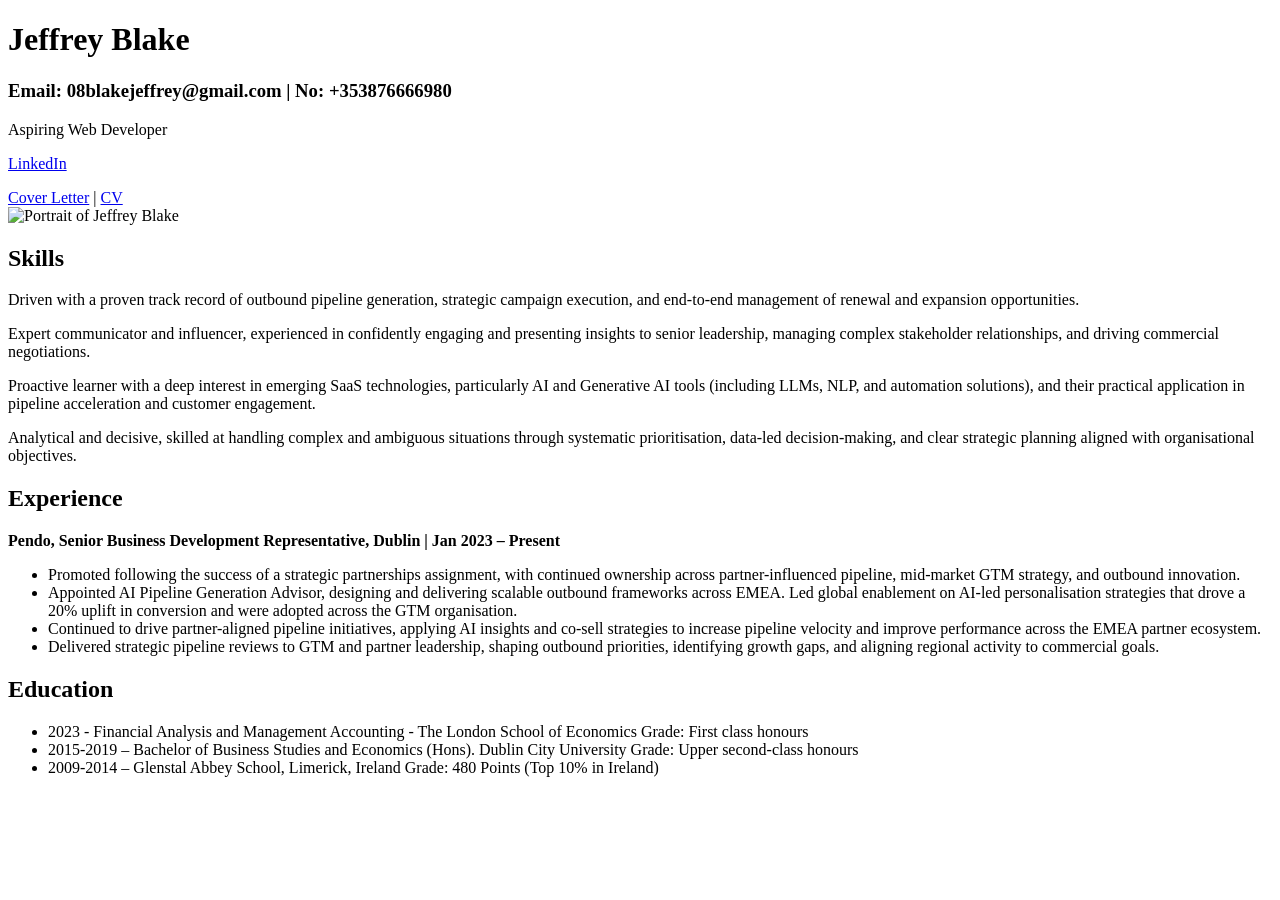
==== cv.html @ 0dbe6f8d "Add files via upload" ====
<!DOCTYPE html>
<html lang="en">
<head>
    <meta charset="utf-8" />
    <meta name="viewport" content="width=device-width, initial-scale=1" />
    <title>My CV — Jeffrey Blake</title>

    <!-- relative path to stylesheet -->
    <link rel="stylesheet" href="styles/style.css" />
</head>

<body>
    <header class="site-header">
      <div class="header-container">
        <div class="header-left">
          <h1>Jeffrey Blake</h1>
          <h3>Email: 08blakejeffrey@gmail.com | No: +353876666980</h3>
          <p class="Intro">Aspiring Web Developer</p>

          <!-- absolute link (social profile) -->
          <p><a class="external" href="https://www.linkedin.com/in/jeffreyblake/" target="_blank" rel="noopener">LinkedIn</a></p>

          <nav class="top-nav">
            <a href="index.html">Cover Letter</a> |
            <a href="cv.html">CV</a>
          </nav>
        </div>

        <div class="header-right">
          <!-- portrait in images/ (relative path) -->
          <img class="portrait" src="images/Profile.jpg" alt="Portrait of Jeffrey Blake" />
        </div>
      </div>
    </header>

    <main class="content">
        <h2>Skills</h2>

        <div class="skills-flex">
            <div class="skill-box">
                <p>Driven with a proven track record of outbound pipeline generation, strategic campaign execution, and end-to-end management of renewal and expansion opportunities.</p>
            </div>

            <div class="skill-box">
                <p>Expert communicator and influencer, experienced in confidently engaging and presenting insights to senior leadership, managing complex stakeholder relationships, and driving commercial negotiations.</p>
            </div>

            <div class="skill-box">
                <p>Proactive learner with a deep interest in emerging SaaS technologies, particularly AI and Generative AI tools (including LLMs, NLP, and automation solutions), and their practical application in pipeline acceleration and customer engagement.</p>
            </div>
        </div>

        <div class="grey-box">
            <p>Analytical and decisive, skilled at handling complex and ambiguous situations through systematic prioritisation, data-led decision-making, and clear strategic planning aligned with organisational objectives.</p>
        </div>

        <h2>Experience</h2>

        <p class="job-header"><strong>Pendo, Senior Business Development Representative, Dublin | Jan 2023 – Present</strong></p>

        <ul>
            <li>Promoted following the success of a strategic partnerships assignment, with continued ownership across partner-influenced pipeline, mid-market GTM strategy, and outbound innovation.</li>

            <li>Appointed AI Pipeline Generation Advisor, designing and delivering scalable outbound frameworks across EMEA. Led global enablement on AI-led personalisation strategies that drove a 20% uplift in conversion and were adopted across the GTM organisation.</li>

            <li>Continued to drive partner-aligned pipeline initiatives, applying AI insights and co-sell strategies to increase pipeline velocity and improve performance across the EMEA partner ecosystem.</li>

            <li>Delivered strategic pipeline reviews to GTM and partner leadership, shaping outbound priorities, identifying growth gaps, and aligning regional activity to commercial goals.</li>
        </ul>

        <h2>Education</h2>

        <ul>
            <li>2023 - Financial Analysis and Management Accounting - The London School of Economics Grade: First class honours</li>

            <li>2015-2019 – Bachelor of Business Studies and Economics (Hons). Dublin City University Grade: Upper second-class honours</li>

            <li>2009-2014 – Glenstal Abbey School, Limerick, Ireland Grade: 480 Points (Top 10% in Ireland)</li>
        </ul>
    </main>
    <footer>
  <p> </p>
</footer>
</body>
</html>
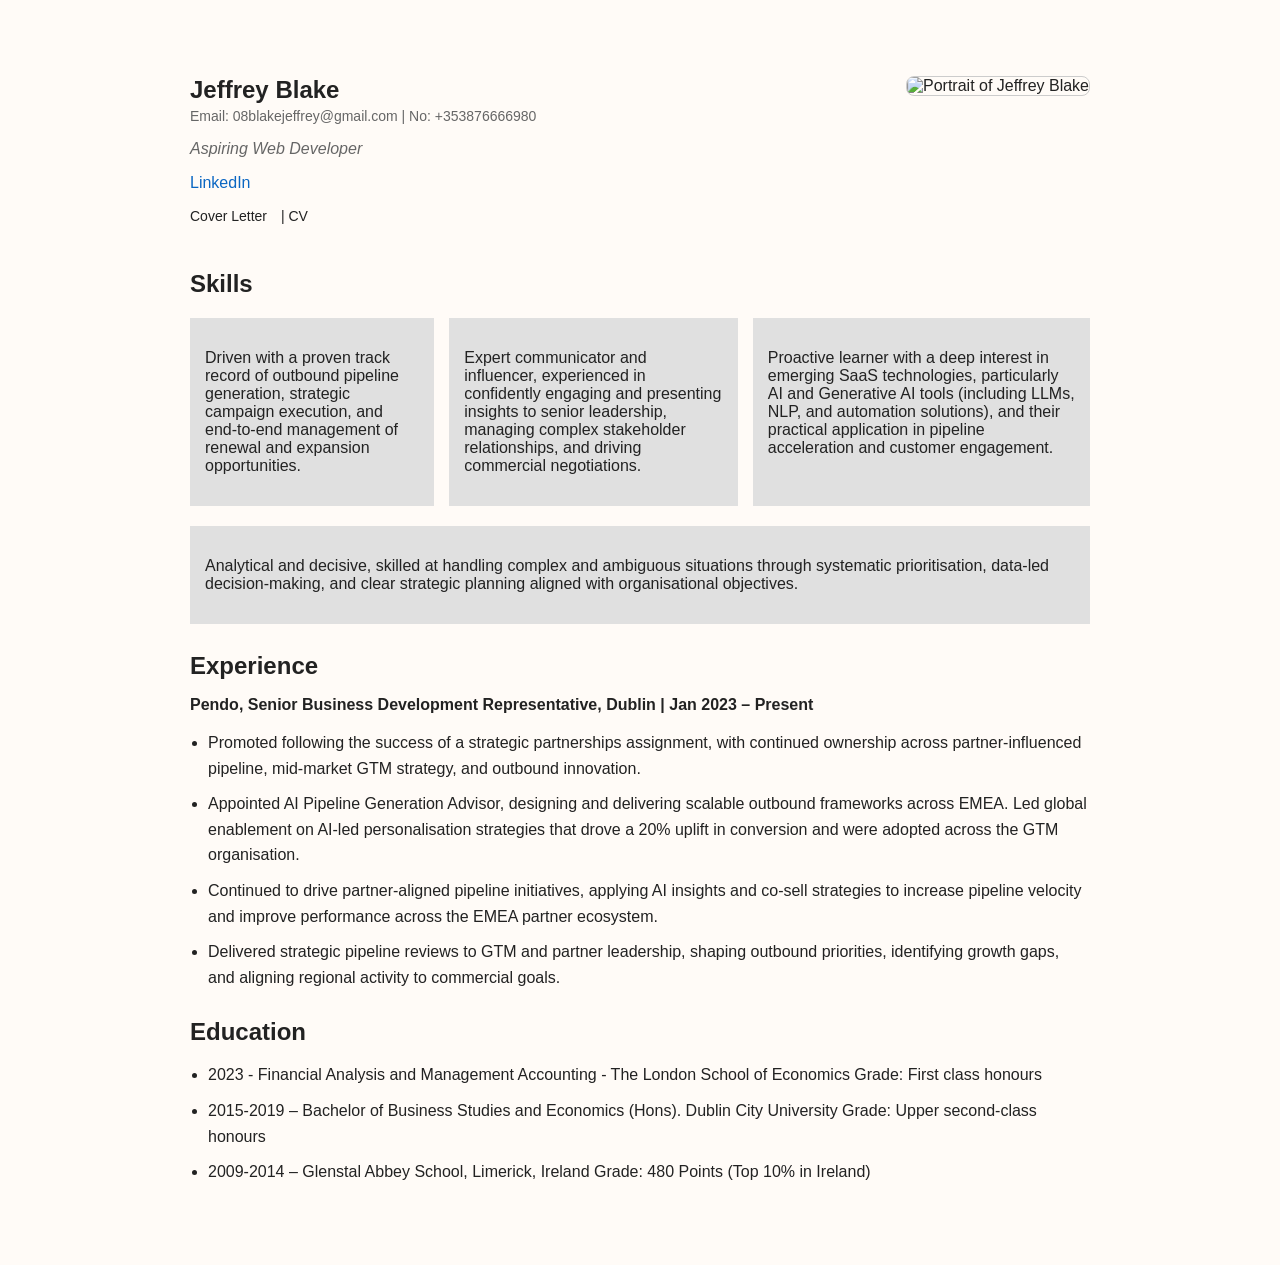
==== commit 4894cfd4: "Update cv.html" ====
--- a/cv.html
+++ b/cv.html
@@ -6,7 +6,7 @@
     <title>My CV — Jeffrey Blake</title>
 
     <!-- relative path to stylesheet -->
-    <link rel="stylesheet" href="styles/style.css" />
+    <link rel="stylesheet" href="style.css" />
 </head>
 
 <body>
@@ -82,4 +82,4 @@
   <p> </p>
 </footer>
 </body>
-</html>+</html>
--- a/style.css
+++ b/style.css
@@ -0,0 +1,203 @@
+:root {
+  --bg: #fffbf7;
+  --muted: #666;
+  --text: #222;
+  --card: #e0e0e0;
+  --max-width: 900px;
+}
+
+/* BASE */
+html, body {
+  height: 100%;
+  margin: 0;
+  background-color: var(--bg);
+  color: var(--text);
+  font-family: Arial, sans-serif;
+  -webkit-font-smoothing: antialiased;
+  -moz-osx-font-smoothing: grayscale;
+  padding: 20px;
+}
+
+/* HEADER LAYOUT */
+.site-header {
+  padding: 18px;
+  max-width: var(--max-width);
+  margin: 18px auto;
+  background-color: var(--bg);
+}
+
+.header-container {
+  display: flex;
+  justify-content: space-between;
+  align-items: flex-start;
+  flex-wrap: wrap;
+}
+
+.header-left {
+  flex: 1 1 65%;
+  min-width: 250px;
+}
+
+.header-left h1 {
+  margin: 0 0 4px;
+  font-size: 24px;
+}
+
+.header-left h3 {
+  margin: 0;
+  font-weight: 400;
+  color: var(--muted);
+  font-size: 14px;
+}
+
+.Intro {
+  font-style: italic;
+  color: var(--muted);
+}
+
+.top-nav {
+  margin-top: 8px;
+  font-size: 14px;
+}
+
+.top-nav a {
+  color: var(--text);
+  text-decoration: none;
+  margin-right: 10px;
+}
+
+.top-nav a:hover {
+  text-decoration: underline;
+}
+
+.header-right {
+  flex: 0 0 auto;
+}
+
+.portrait,
+.header-right .portrait {
+  width: 100px;
+  height: 100px;
+  border-radius: 8px;
+  border: 1px solid #ccc;
+  object-fit: cover;
+}
+
+/* LETTER STYLE LAYOUT */
+.letter-header {
+  border-bottom: 1px solid #ddd;
+  padding-bottom: 10px;
+}
+
+.letter-content {
+  max-width: 720px;
+  margin: 60px auto 80px;
+  padding: 0 30px;
+  background-color: var(--bg);
+  color: var(--text);
+  line-height: 1.6;
+}
+
+.letter-content .date {
+  text-align: right;
+  color: var(--muted);
+  margin-bottom: 30px;
+}
+
+.letter-content p {
+  margin-bottom: 18px;
+}
+
+.letter-content strong {
+  font-weight: bold;
+}
+
+/* CONTENT */
+.content {
+  max-width: var(--max-width);
+  margin: 0 auto 40px;
+  padding: 0 18px;
+}
+
+.content.narrow {
+  max-width: 720px;
+}
+
+h2 {
+  margin-top: 28px;
+  margin-bottom: 12px;
+}
+
+ul {
+  line-height: 1.6;
+  padding-left: 18px;
+}
+
+li {
+  margin-bottom: 10px;
+}
+
+.date {
+  text-align: right;
+  color: var(--muted);
+  margin-bottom: 18px;
+}
+
+/* SKILLS SECTION */
+.skills-flex {
+  display: flex;
+  justify-content: space-between;
+  gap: 15px;
+  margin: 20px 0;
+}
+
+.skill-box,
+.grey-box {
+  background-color: var(--card);
+  padding: 15px;
+}
+
+.grey-box {
+  margin: 20px 0;
+}
+
+.job-header {
+  text-align: left;
+  margin-bottom: 10px;
+}
+
+/* LINKS */
+a.external {
+  color: #0a66c2;
+  text-decoration: none;
+}
+
+/* MEDIA QUERIES */
+@media (max-width: 768px) {
+  .skills-flex {
+    flex-direction: column;
+  }
+
+  .header-container {
+    flex-direction: column;
+    align-items: center;
+    text-align: center;
+  }
+
+  .header-left {
+    order: 2;
+  }
+
+  .header-right {
+    order: 1;
+    margin-bottom: 16px;
+  }
+
+  .top-nav {
+    margin-top: 8px;
+  }
+}
+
+footer {
+  height: 40px; 
+}
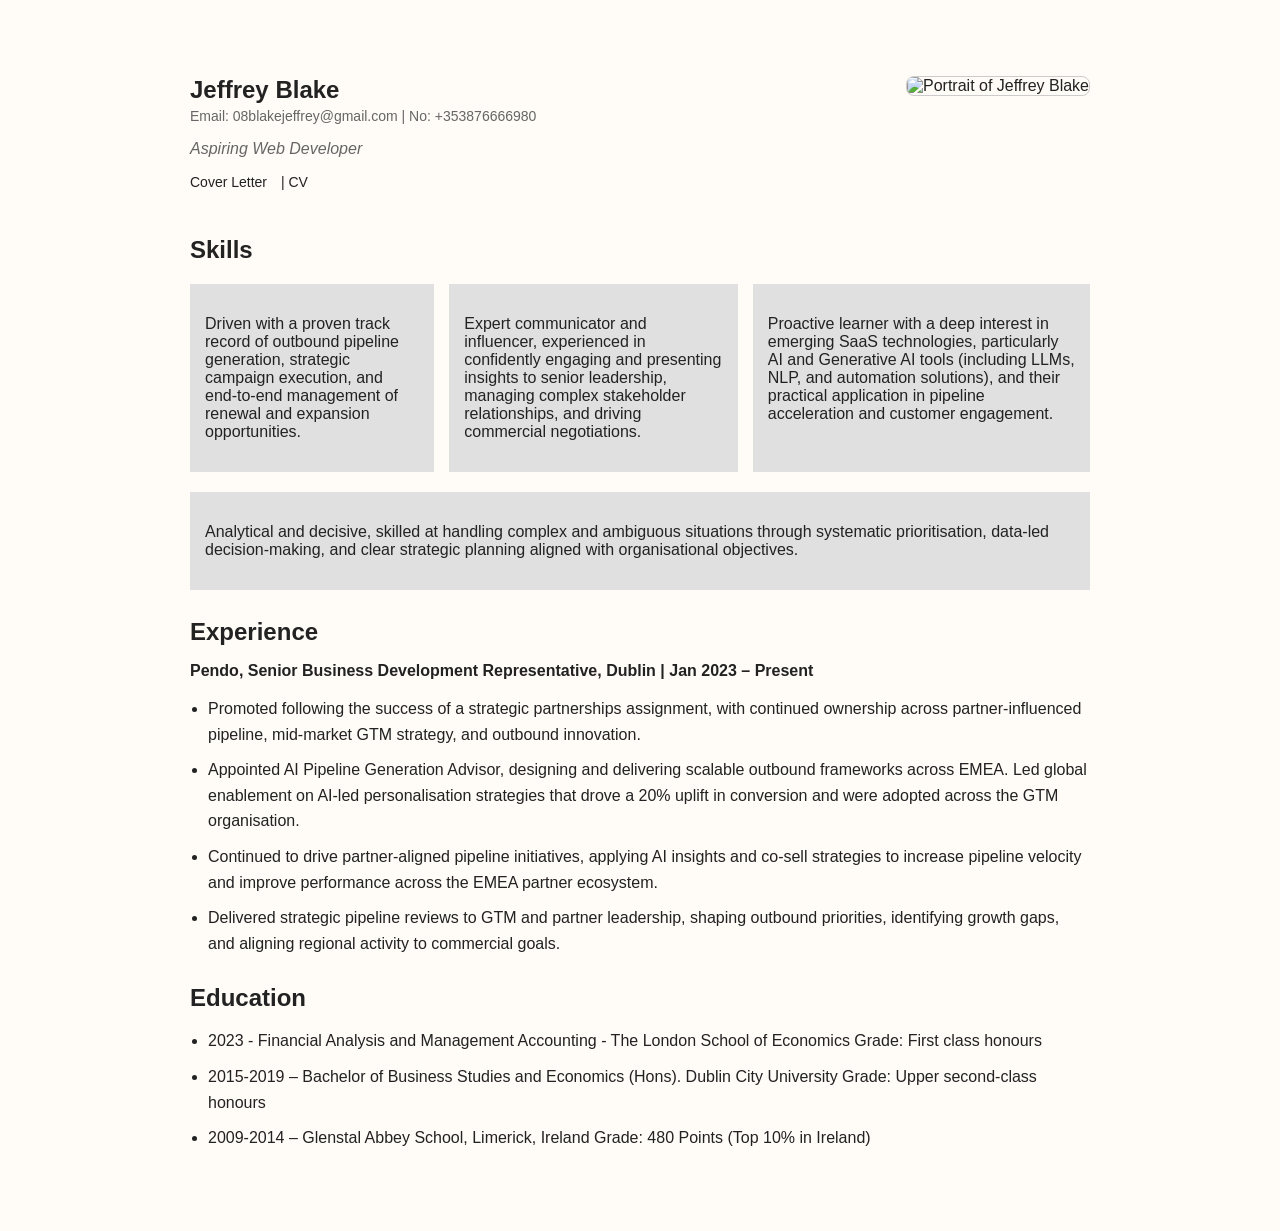
==== commit 1bc9c721: "Update cv.html" ====
--- a/cv.html
+++ b/cv.html
@@ -18,7 +18,7 @@
           <p class="Intro">Aspiring Web Developer</p>
 
           <!-- absolute link (social profile) -->
-          <p><a class="external" href="https://www.linkedin.com/in/jeffreyblake/" target="_blank" rel="noopener">LinkedIn</a></p>
+          <p>  </p>
 
           <nav class="top-nav">
             <a href="index.html">Cover Letter</a> |
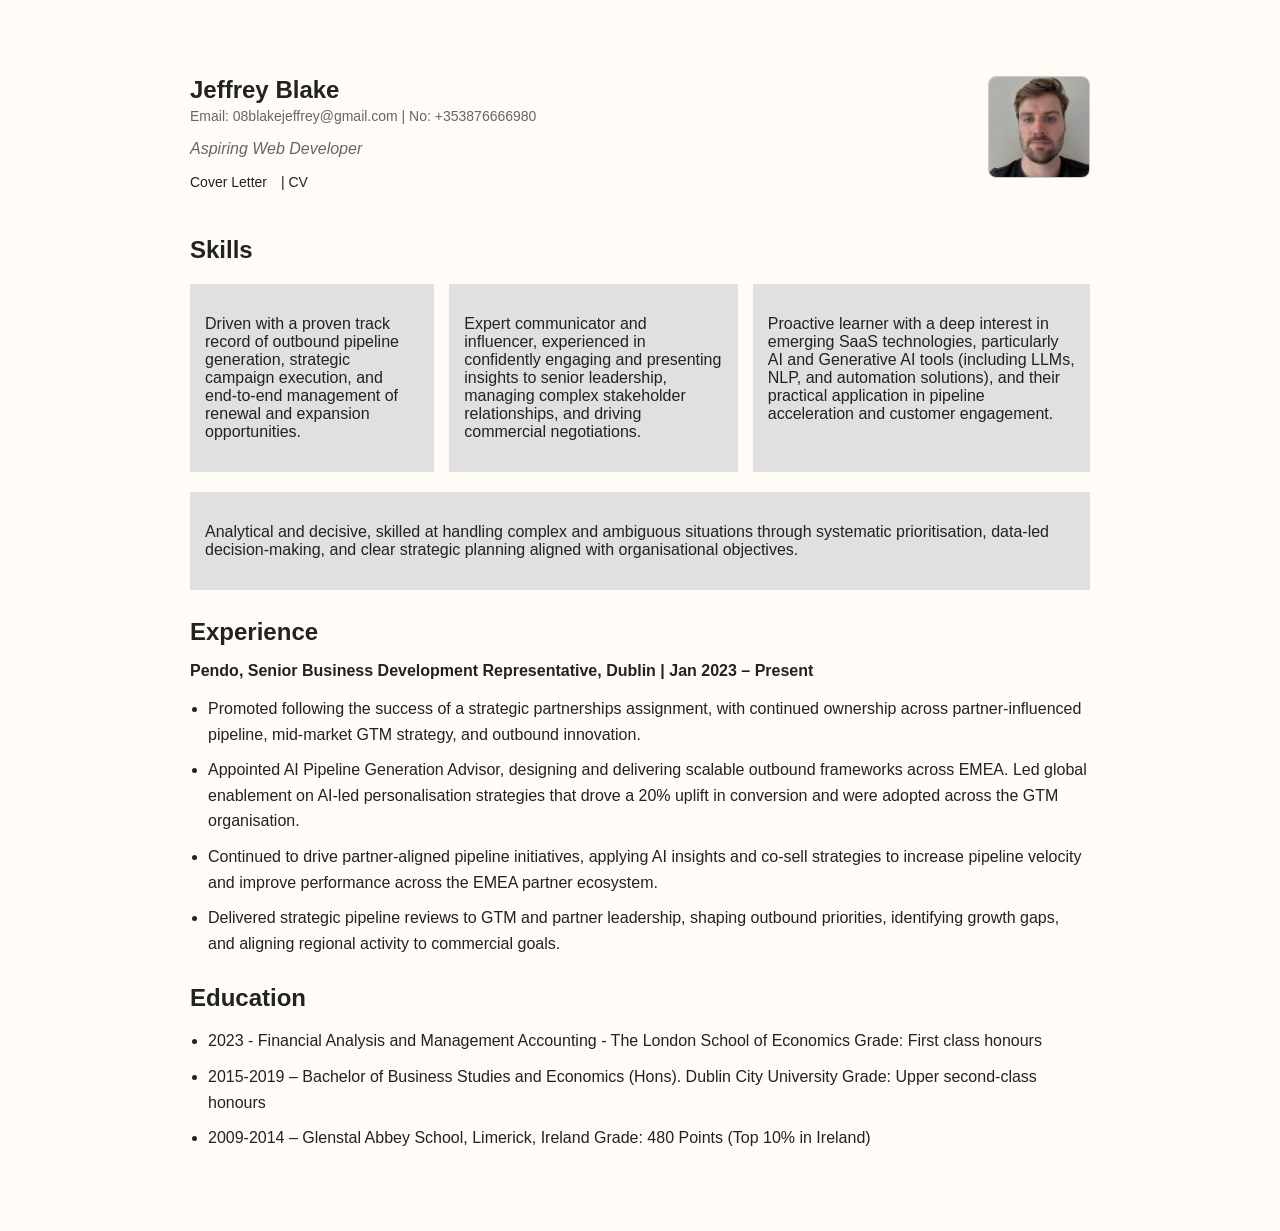
==== commit c21d25e2: "Update cv.html" ====
--- a/cv.html
+++ b/cv.html
@@ -28,7 +28,7 @@
 
         <div class="header-right">
           <!-- portrait in images/ (relative path) -->
-          <img class="portrait" src="images/Profile.jpg" alt="Portrait of Jeffrey Blake" />
+          <img class="portrait" src="Profile.jpg" alt="Portrait of Jeffrey Blake" />
         </div>
       </div>
     </header>
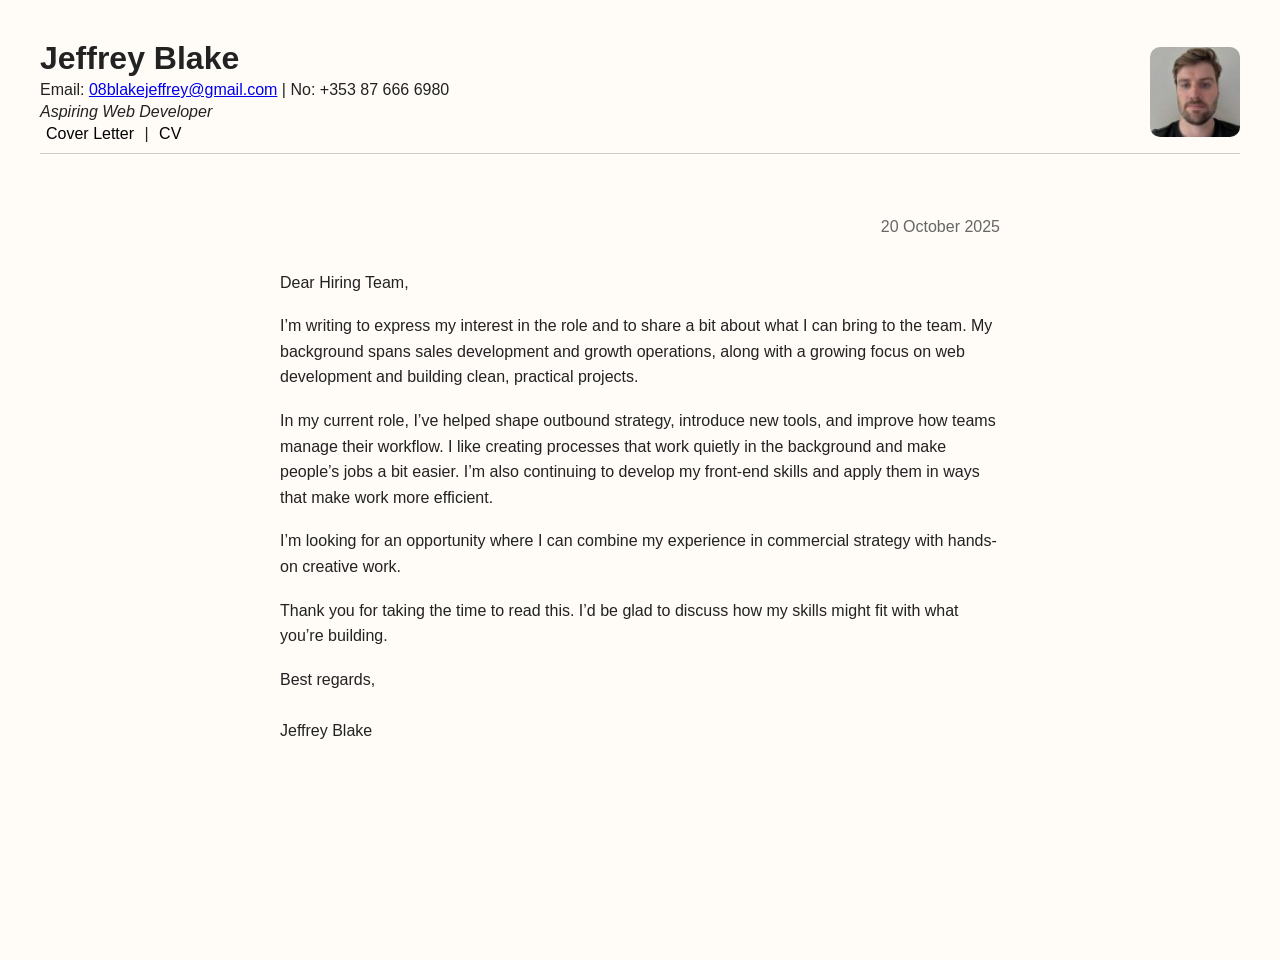
==== commit d9652687: "Update cv.html" ====
--- a/cv.html
+++ b/cv.html
@@ -1,85 +1,51 @@
-<!DOCTYPE html>
+<!doctype html>
 <html lang="en">
 <head>
-    <meta charset="utf-8" />
-    <meta name="viewport" content="width=device-width, initial-scale=1" />
-    <title>My CV — Jeffrey Blake</title>
+  <meta charset="utf-8" />
+  <meta name="viewport" content="width=device-width, initial-scale=1" />
+  <title>Cover Letter — Jeffrey Blake</title>
+  <link rel="stylesheet" href="style.css" />
+</head>
+<body class="page">
+  <header class="site-header">
+    <div class="site-id">
+      <h1>Jeffrey Blake</h1>
+      <p class="meta">
+        Email: <a href="mailto:08blakejeffrey@gmail.com">08blakejeffrey@gmail.com</a>
+        <span class="sep">|</span>
+        No: +353 87 666 6980
+      </p>
+      <p class="tagline"><em>Aspiring Web Developer</em></p>
+      <nav class="tabs">
+        <a href="cover.html" class="active">Cover Letter</a>
+        <span class="sep">|</span>
+        <a href="cv.html">CV</a>
+      </nav>
+    </div>
 
-    <!-- relative path to stylesheet -->
-    <link rel="stylesheet" href="style.css" />
-</head>
+    <!-- one headshot only -->
+    <img src="Profile.jpg" alt="Portrait of Jeffrey Blake" class="headshot" />
+  </header>
 
-<body>
-    <header class="site-header">
-      <div class="header-container">
-        <div class="header-left">
-          <h1>Jeffrey Blake</h1>
-          <h3>Email: 08blakejeffrey@gmail.com | No: +353876666980</h3>
-          <p class="Intro">Aspiring Web Developer</p>
+  <main class="letter-content">
+    <p class="date">20 October 2025</p>
 
-          <!-- absolute link (social profile) -->
-          <p>  </p>
+    <p>Dear Hiring Team,</p>
 
-          <nav class="top-nav">
-            <a href="index.html">Cover Letter</a> |
-            <a href="cv.html">CV</a>
-          </nav>
-        </div>
+    <p>I’m writing to express my interest in the role and to share a bit about what I can bring to the team. My background spans sales development and growth operations, along with a growing focus on web development and building clean, practical projects.</p>
 
-        <div class="header-right">
-          <!-- portrait in images/ (relative path) -->
-          <img class="portrait" src="Profile.jpg" alt="Portrait of Jeffrey Blake" />
-        </div>
-      </div>
-    </header>
+    <p>In my current role, I’ve helped shape outbound strategy, introduce new tools, and improve how teams manage their workflow. I like creating processes that work quietly in the background and make people’s jobs a bit easier. I’m also continuing to develop my front-end skills and apply them in ways that make work more efficient.</p>
 
-    <main class="content">
-        <h2>Skills</h2>
+    <p>I’m looking for an opportunity where I can combine my experience in commercial strategy with hands-on creative work.</p>
 
-        <div class="skills-flex">
-            <div class="skill-box">
-                <p>Driven with a proven track record of outbound pipeline generation, strategic campaign execution, and end-to-end management of renewal and expansion opportunities.</p>
-            </div>
+    <p>Thank you for taking the time to read this. I’d be glad to discuss how my skills might fit with what you’re building.</p>
 
-            <div class="skill-box">
-                <p>Expert communicator and influencer, experienced in confidently engaging and presenting insights to senior leadership, managing complex stakeholder relationships, and driving commercial negotiations.</p>
-            </div>
+    <p>Best regards,<br><br>Jeffrey Blake</p>
+  </main>
 
-            <div class="skill-box">
-                <p>Proactive learner with a deep interest in emerging SaaS technologies, particularly AI and Generative AI tools (including LLMs, NLP, and automation solutions), and their practical application in pipeline acceleration and customer engagement.</p>
-            </div>
-        </div>
-
-        <div class="grey-box">
-            <p>Analytical and decisive, skilled at handling complex and ambiguous situations through systematic prioritisation, data-led decision-making, and clear strategic planning aligned with organisational objectives.</p>
-        </div>
-
-        <h2>Experience</h2>
-
-        <p class="job-header"><strong>Pendo, Senior Business Development Representative, Dublin | Jan 2023 – Present</strong></p>
-
-        <ul>
-            <li>Promoted following the success of a strategic partnerships assignment, with continued ownership across partner-influenced pipeline, mid-market GTM strategy, and outbound innovation.</li>
-
-            <li>Appointed AI Pipeline Generation Advisor, designing and delivering scalable outbound frameworks across EMEA. Led global enablement on AI-led personalisation strategies that drove a 20% uplift in conversion and were adopted across the GTM organisation.</li>
-
-            <li>Continued to drive partner-aligned pipeline initiatives, applying AI insights and co-sell strategies to increase pipeline velocity and improve performance across the EMEA partner ecosystem.</li>
-
-            <li>Delivered strategic pipeline reviews to GTM and partner leadership, shaping outbound priorities, identifying growth gaps, and aligning regional activity to commercial goals.</li>
-        </ul>
-
-        <h2>Education</h2>
-
-        <ul>
-            <li>2023 - Financial Analysis and Management Accounting - The London School of Economics Grade: First class honours</li>
-
-            <li>2015-2019 – Bachelor of Business Studies and Economics (Hons). Dublin City University Grade: Upper second-class honours</li>
-
-            <li>2009-2014 – Glenstal Abbey School, Limerick, Ireland Grade: 480 Points (Top 10% in Ireland)</li>
-        </ul>
-    </main>
-    <footer>
-  <p> </p>
-</footer>
+  <footer class="site-footer"></footer>
 </body>
 </html>
+
+</body>
+</html>
--- a/style.css
+++ b/style.css
@@ -19,35 +19,34 @@
 }
 
 /* HEADER LAYOUT */
-.site-header {
-  padding: 18px;
-  max-width: var(--max-width);
-  margin: 18px auto;
-  background-color: var(--bg);
-}
-
-.header-container {
+header {
   display: flex;
   justify-content: space-between;
-  align-items: flex-start;
-  flex-wrap: wrap;
-}
-
-.header-left {
-  flex: 1 1 65%;
-  min-width: 250px;
-}
-
-.header-left h1 {
-  margin: 0 0 4px;
-  font-size: 24px;
-}
-
-.header-left h3 {
+  align-items: center;
+  border-bottom: 1px solid #ccc;
+  padding-bottom: 10px;
+  margin-bottom: 20px;
+}
+
+header h1 {
   margin: 0;
-  font-weight: 400;
-  color: var(--muted);
-  font-size: 14px;
+}
+
+header p {
+  margin: 4px 0;
+}
+
+header nav a {
+  text-decoration: none;
+  color: #000;
+  margin: 0 6px;
+}
+
+header img {
+  width: 90px;
+  height: 90px;
+  border-radius: 10px;
+  object-fit: cover;
 }
 
 .Intro {
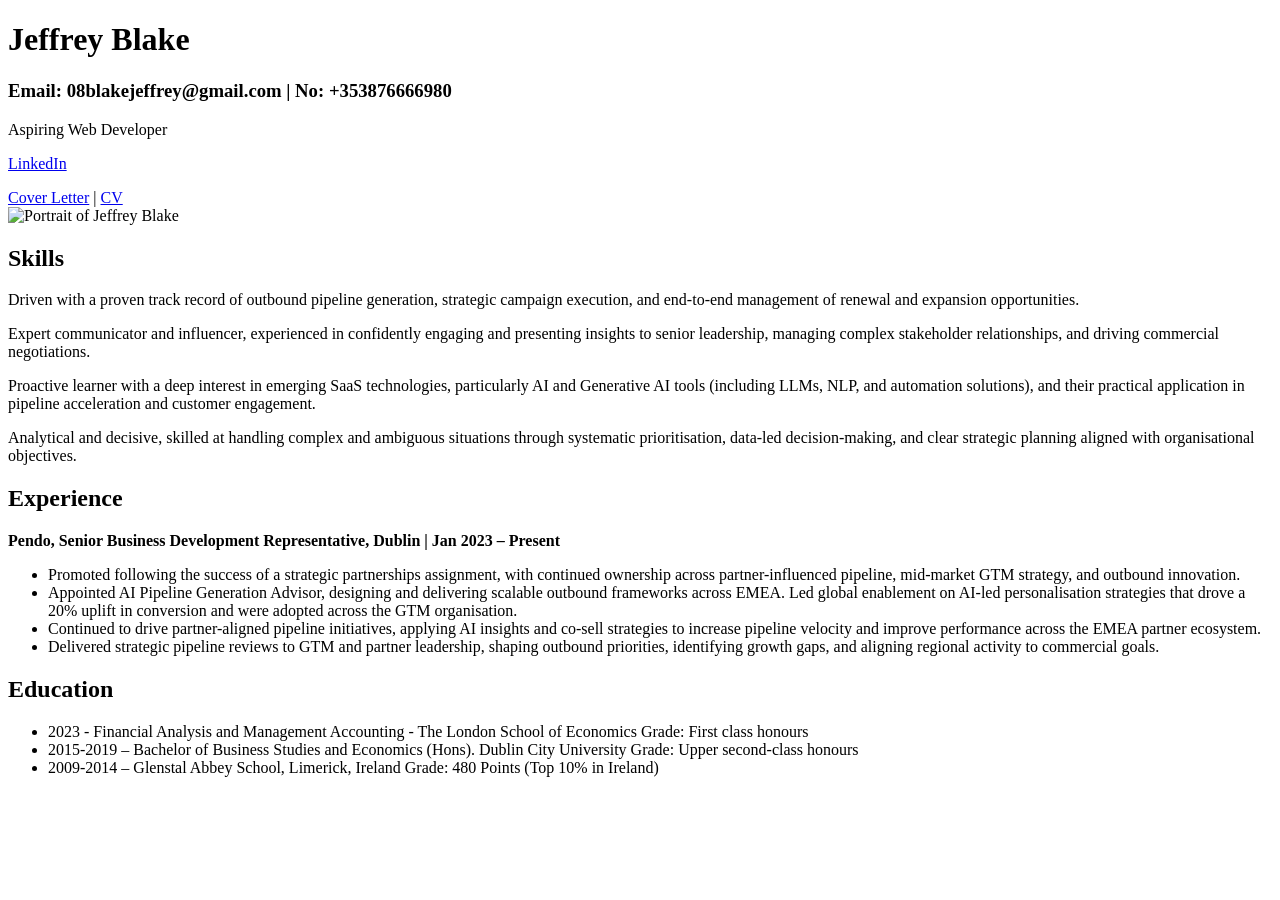
==== commit acc9f711: "Add files via upload" ====
--- a/cv.html
+++ b/cv.html
@@ -1,51 +1,85 @@
-<!doctype html>
+<!DOCTYPE html>
 <html lang="en">
 <head>
-  <meta charset="utf-8" />
-  <meta name="viewport" content="width=device-width, initial-scale=1" />
-  <title>Cover Letter — Jeffrey Blake</title>
-  <link rel="stylesheet" href="style.css" />
+    <meta charset="utf-8" />
+    <meta name="viewport" content="width=device-width, initial-scale=1" />
+    <title>My CV — Jeffrey Blake</title>
+
+    <!-- relative path to stylesheet -->
+    <link rel="stylesheet" href="styles/style.css" />
 </head>
-<body class="page">
-  <header class="site-header">
-    <div class="site-id">
-      <h1>Jeffrey Blake</h1>
-      <p class="meta">
-        Email: <a href="mailto:08blakejeffrey@gmail.com">08blakejeffrey@gmail.com</a>
-        <span class="sep">|</span>
-        No: +353 87 666 6980
-      </p>
-      <p class="tagline"><em>Aspiring Web Developer</em></p>
-      <nav class="tabs">
-        <a href="cover.html" class="active">Cover Letter</a>
-        <span class="sep">|</span>
-        <a href="cv.html">CV</a>
-      </nav>
-    </div>
 
-    <!-- one headshot only -->
-    <img src="Profile.jpg" alt="Portrait of Jeffrey Blake" class="headshot" />
-  </header>
+<body>
+    <header class="site-header">
+      <div class="header-container">
+        <div class="header-left">
+          <h1>Jeffrey Blake</h1>
+          <h3>Email: 08blakejeffrey@gmail.com | No: +353876666980</h3>
+          <p class="Intro">Aspiring Web Developer</p>
 
-  <main class="letter-content">
-    <p class="date">20 October 2025</p>
+          <!-- absolute link (social profile) -->
+          <p><a class="external" href="https://www.linkedin.com/in/jeffreyblake/" target="_blank" rel="noopener">LinkedIn</a></p>
 
-    <p>Dear Hiring Team,</p>
+          <nav class="top-nav">
+            <a href="index.html">Cover Letter</a> |
+            <a href="cv.html">CV</a>
+          </nav>
+        </div>
 
-    <p>I’m writing to express my interest in the role and to share a bit about what I can bring to the team. My background spans sales development and growth operations, along with a growing focus on web development and building clean, practical projects.</p>
+        <div class="header-right">
+          <!-- portrait in images/ (relative path) -->
+          <img class="portrait" src="images/Profile.jpg" alt="Portrait of Jeffrey Blake" />
+        </div>
+      </div>
+    </header>
 
-    <p>In my current role, I’ve helped shape outbound strategy, introduce new tools, and improve how teams manage their workflow. I like creating processes that work quietly in the background and make people’s jobs a bit easier. I’m also continuing to develop my front-end skills and apply them in ways that make work more efficient.</p>
+    <main class="content">
+        <h2>Skills</h2>
 
-    <p>I’m looking for an opportunity where I can combine my experience in commercial strategy with hands-on creative work.</p>
+        <div class="skills-flex">
+            <div class="skill-box">
+                <p>Driven with a proven track record of outbound pipeline generation, strategic campaign execution, and end-to-end management of renewal and expansion opportunities.</p>
+            </div>
 
-    <p>Thank you for taking the time to read this. I’d be glad to discuss how my skills might fit with what you’re building.</p>
+            <div class="skill-box">
+                <p>Expert communicator and influencer, experienced in confidently engaging and presenting insights to senior leadership, managing complex stakeholder relationships, and driving commercial negotiations.</p>
+            </div>
 
-    <p>Best regards,<br><br>Jeffrey Blake</p>
-  </main>
+            <div class="skill-box">
+                <p>Proactive learner with a deep interest in emerging SaaS technologies, particularly AI and Generative AI tools (including LLMs, NLP, and automation solutions), and their practical application in pipeline acceleration and customer engagement.</p>
+            </div>
+        </div>
 
-  <footer class="site-footer"></footer>
+        <div class="grey-box">
+            <p>Analytical and decisive, skilled at handling complex and ambiguous situations through systematic prioritisation, data-led decision-making, and clear strategic planning aligned with organisational objectives.</p>
+        </div>
+
+        <h2>Experience</h2>
+
+        <p class="job-header"><strong>Pendo, Senior Business Development Representative, Dublin | Jan 2023 – Present</strong></p>
+
+        <ul>
+            <li>Promoted following the success of a strategic partnerships assignment, with continued ownership across partner-influenced pipeline, mid-market GTM strategy, and outbound innovation.</li>
+
+            <li>Appointed AI Pipeline Generation Advisor, designing and delivering scalable outbound frameworks across EMEA. Led global enablement on AI-led personalisation strategies that drove a 20% uplift in conversion and were adopted across the GTM organisation.</li>
+
+            <li>Continued to drive partner-aligned pipeline initiatives, applying AI insights and co-sell strategies to increase pipeline velocity and improve performance across the EMEA partner ecosystem.</li>
+
+            <li>Delivered strategic pipeline reviews to GTM and partner leadership, shaping outbound priorities, identifying growth gaps, and aligning regional activity to commercial goals.</li>
+        </ul>
+
+        <h2>Education</h2>
+
+        <ul>
+            <li>2023 - Financial Analysis and Management Accounting - The London School of Economics Grade: First class honours</li>
+
+            <li>2015-2019 – Bachelor of Business Studies and Economics (Hons). Dublin City University Grade: Upper second-class honours</li>
+
+            <li>2009-2014 – Glenstal Abbey School, Limerick, Ireland Grade: 480 Points (Top 10% in Ireland)</li>
+        </ul>
+    </main>
+    <footer>
+  <p> </p>
+</footer>
 </body>
-</html>
-
-</body>
-</html>
+</html>
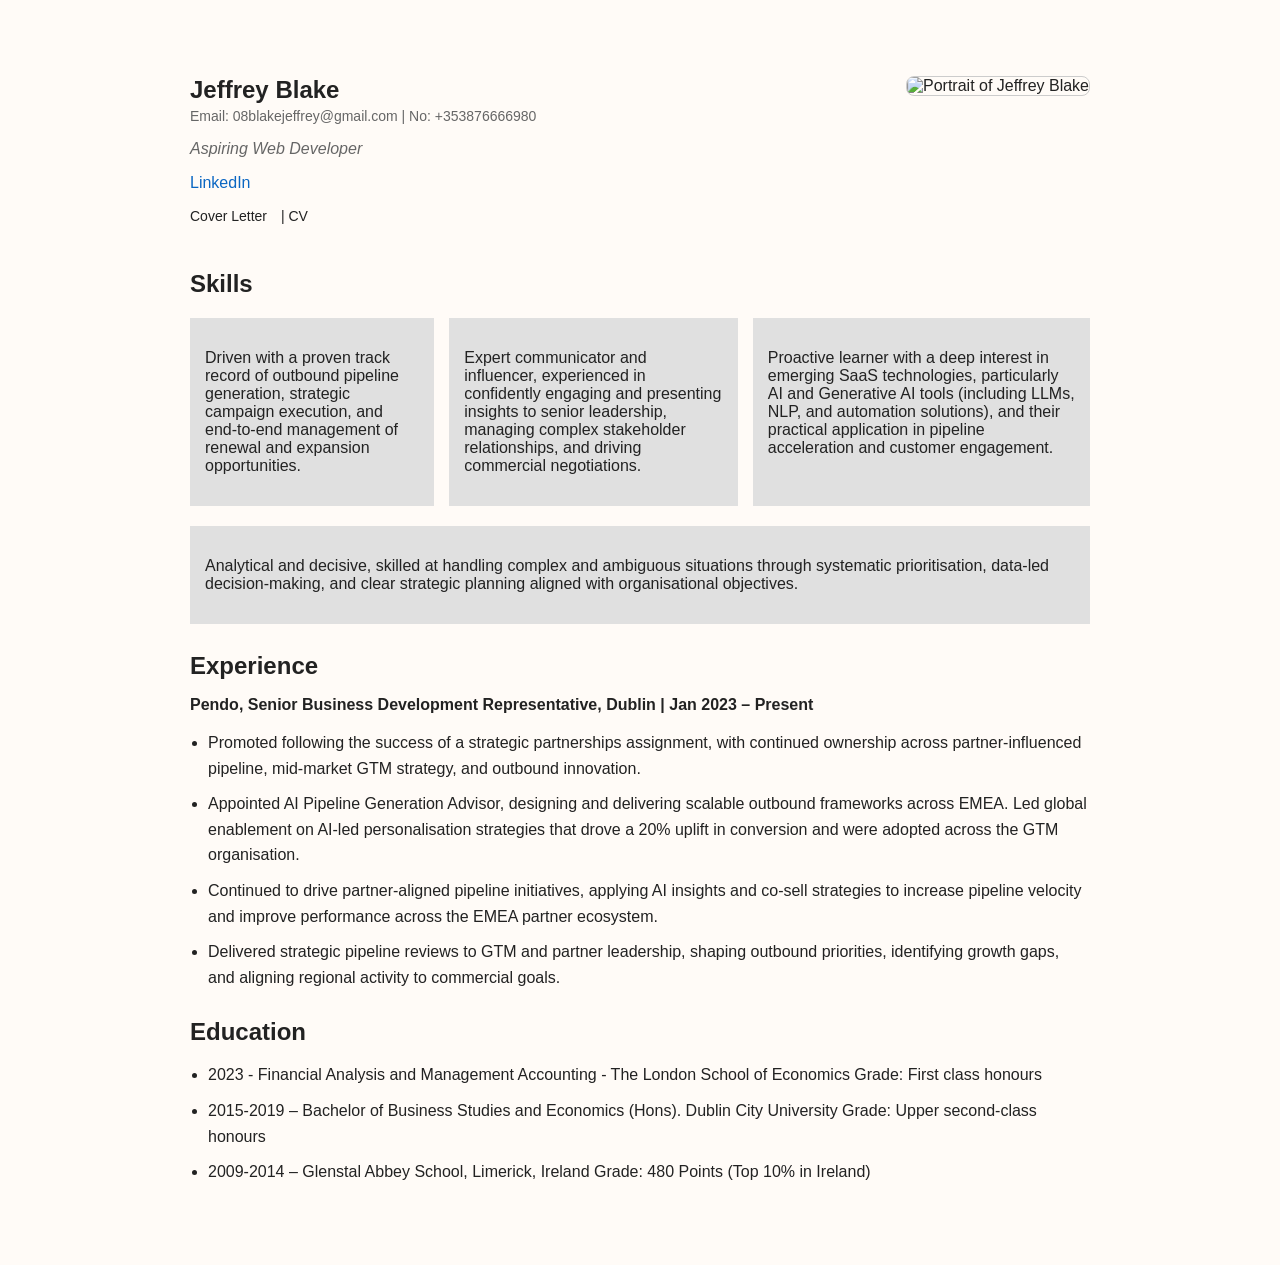
==== commit 2857ad76: "Update cv.html" ====
--- a/cv.html
+++ b/cv.html
@@ -6,7 +6,7 @@
     <title>My CV — Jeffrey Blake</title>
 
     <!-- relative path to stylesheet -->
-    <link rel="stylesheet" href="styles/style.css" />
+    <link rel="stylesheet" href="style.css" />
 </head>
 
 <body>
@@ -82,4 +82,4 @@
   <p> </p>
 </footer>
 </body>
-</html>+</html>
--- a/style.css
+++ b/style.css
@@ -0,0 +1,203 @@
+:root {
+  --bg: #fffbf7;
+  --muted: #666;
+  --text: #222;
+  --card: #e0e0e0;
+  --max-width: 900px;
+}
+
+/* BASE */
+html, body {
+  height: 100%;
+  margin: 0;
+  background-color: var(--bg);
+  color: var(--text);
+  font-family: Arial, sans-serif;
+  -webkit-font-smoothing: antialiased;
+  -moz-osx-font-smoothing: grayscale;
+  padding: 20px;
+}
+
+/* HEADER LAYOUT */
+.site-header {
+  padding: 18px;
+  max-width: var(--max-width);
+  margin: 18px auto;
+  background-color: var(--bg);
+}
+
+.header-container {
+  display: flex;
+  justify-content: space-between;
+  align-items: flex-start;
+  flex-wrap: wrap;
+}
+
+.header-left {
+  flex: 1 1 65%;
+  min-width: 250px;
+}
+
+.header-left h1 {
+  margin: 0 0 4px;
+  font-size: 24px;
+}
+
+.header-left h3 {
+  margin: 0;
+  font-weight: 400;
+  color: var(--muted);
+  font-size: 14px;
+}
+
+.Intro {
+  font-style: italic;
+  color: var(--muted);
+}
+
+.top-nav {
+  margin-top: 8px;
+  font-size: 14px;
+}
+
+.top-nav a {
+  color: var(--text);
+  text-decoration: none;
+  margin-right: 10px;
+}
+
+.top-nav a:hover {
+  text-decoration: underline;
+}
+
+.header-right {
+  flex: 0 0 auto;
+}
+
+.portrait,
+.header-right .portrait {
+  width: 100px;
+  height: 100px;
+  border-radius: 8px;
+  border: 1px solid #ccc;
+  object-fit: cover;
+}
+
+/* LETTER STYLE LAYOUT */
+.letter-header {
+  border-bottom: 1px solid #ddd;
+  padding-bottom: 10px;
+}
+
+.letter-content {
+  max-width: 720px;
+  margin: 60px auto 80px;
+  padding: 0 30px;
+  background-color: var(--bg);
+  color: var(--text);
+  line-height: 1.6;
+}
+
+.letter-content .date {
+  text-align: right;
+  color: var(--muted);
+  margin-bottom: 30px;
+}
+
+.letter-content p {
+  margin-bottom: 18px;
+}
+
+.letter-content strong {
+  font-weight: bold;
+}
+
+/* CONTENT */
+.content {
+  max-width: var(--max-width);
+  margin: 0 auto 40px;
+  padding: 0 18px;
+}
+
+.content.narrow {
+  max-width: 720px;
+}
+
+h2 {
+  margin-top: 28px;
+  margin-bottom: 12px;
+}
+
+ul {
+  line-height: 1.6;
+  padding-left: 18px;
+}
+
+li {
+  margin-bottom: 10px;
+}
+
+.date {
+  text-align: right;
+  color: var(--muted);
+  margin-bottom: 18px;
+}
+
+/* SKILLS SECTION */
+.skills-flex {
+  display: flex;
+  justify-content: space-between;
+  gap: 15px;
+  margin: 20px 0;
+}
+
+.skill-box,
+.grey-box {
+  background-color: var(--card);
+  padding: 15px;
+}
+
+.grey-box {
+  margin: 20px 0;
+}
+
+.job-header {
+  text-align: left;
+  margin-bottom: 10px;
+}
+
+/* LINKS */
+a.external {
+  color: #0a66c2;
+  text-decoration: none;
+}
+
+/* MEDIA QUERIES */
+@media (max-width: 768px) {
+  .skills-flex {
+    flex-direction: column;
+  }
+
+  .header-container {
+    flex-direction: column;
+    align-items: center;
+    text-align: center;
+  }
+
+  .header-left {
+    order: 2;
+  }
+
+  .header-right {
+    order: 1;
+    margin-bottom: 16px;
+  }
+
+  .top-nav {
+    margin-top: 8px;
+  }
+}
+
+footer {
+  height: 40px; 
+}
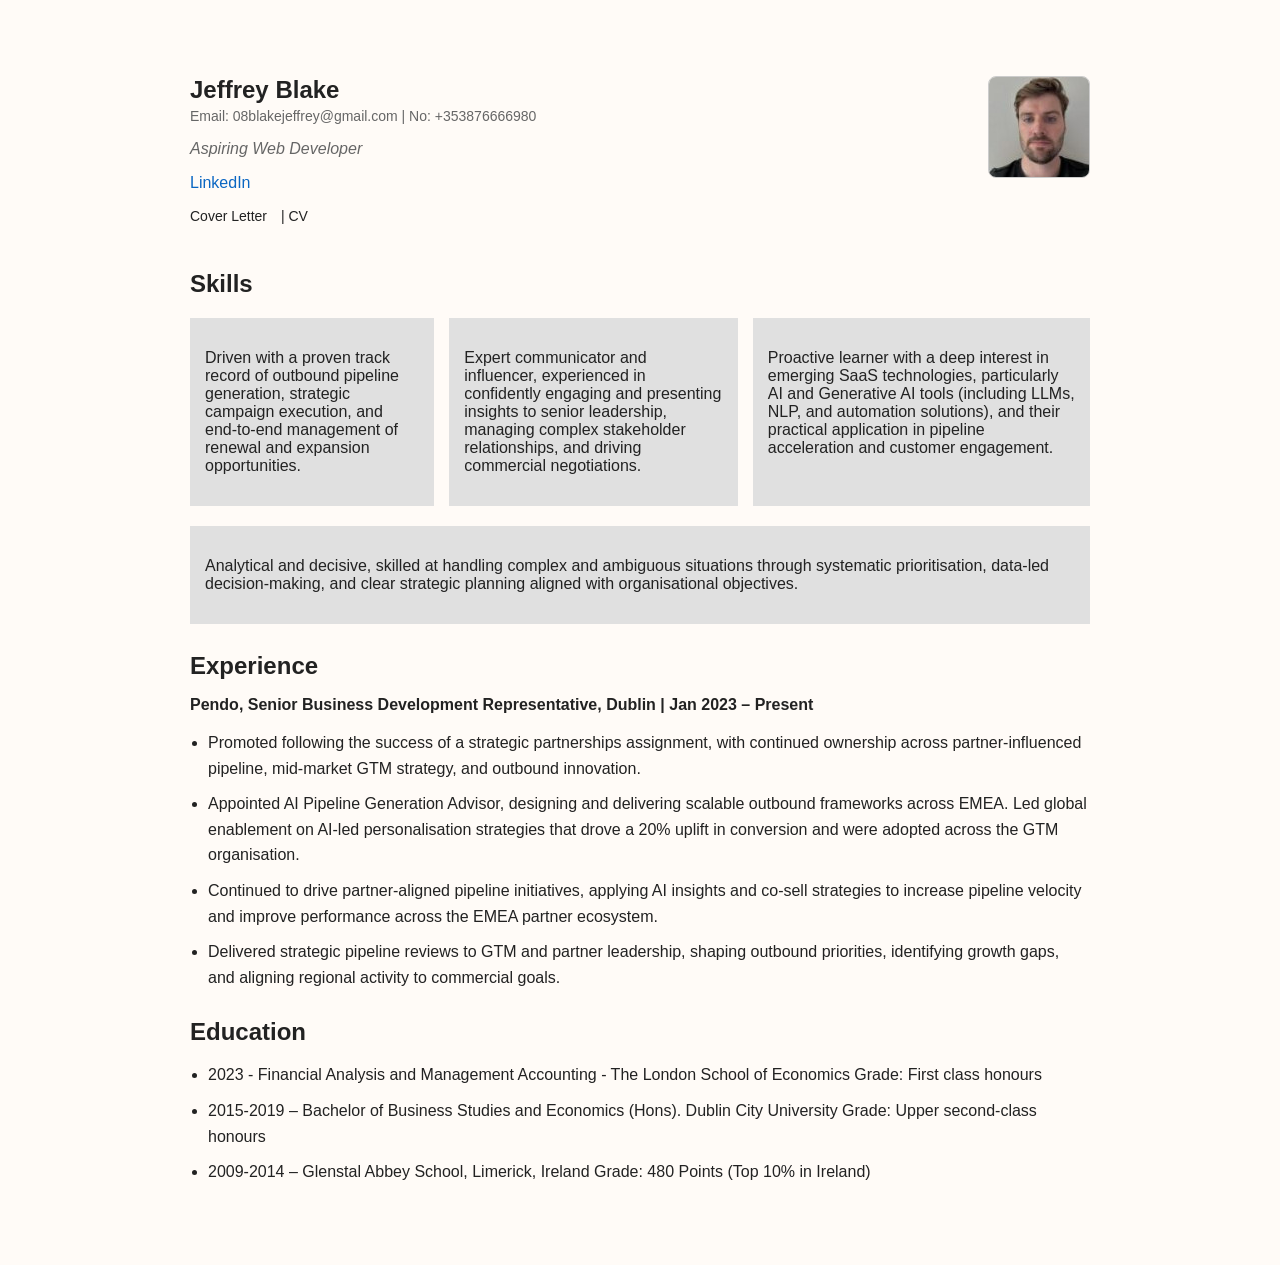
==== commit 922f5e5b: "Update cv.html" ====
--- a/cv.html
+++ b/cv.html
@@ -28,7 +28,7 @@
 
         <div class="header-right">
           <!-- portrait in images/ (relative path) -->
-          <img class="portrait" src="images/Profile.jpg" alt="Portrait of Jeffrey Blake" />
+          <img class="portrait" src="Profile.jpg" alt="Portrait of Jeffrey Blake" />
         </div>
       </div>
     </header>
